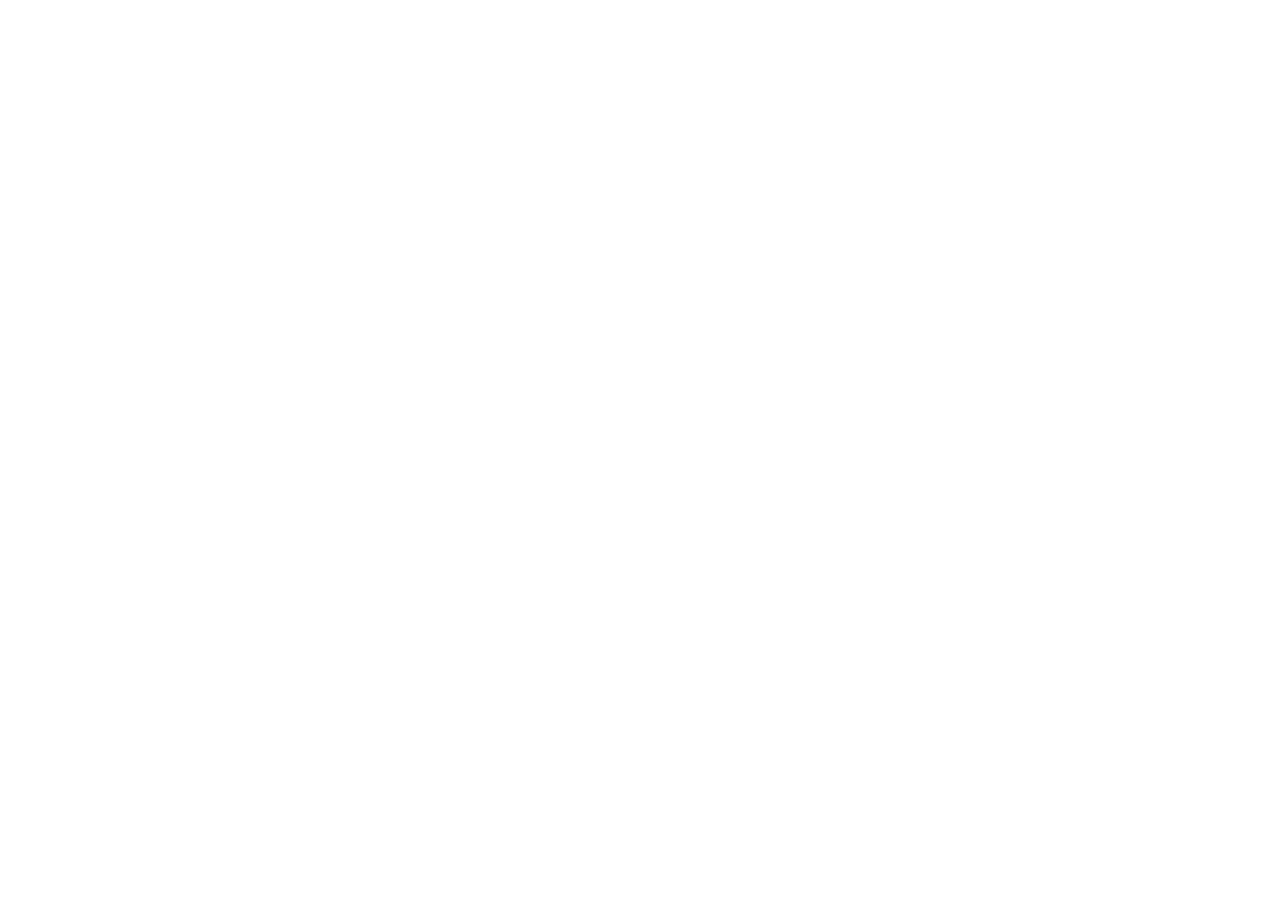
==== index.html @ 3d9cb460 "criei a pagina principal" ====
<!DOCTYPE html>
<html lang="pt-br">
<head>
    <meta charset="UTF-8">
    <meta name="viewport" content="width=device-width, initial-scale=1.0">
    <link rel="shortcut icon" href="favicon.ico" type="image/x-icon">
    <title>Projeto de Redes Sociais</title>
</head>
<body>
    
</body>
</html>
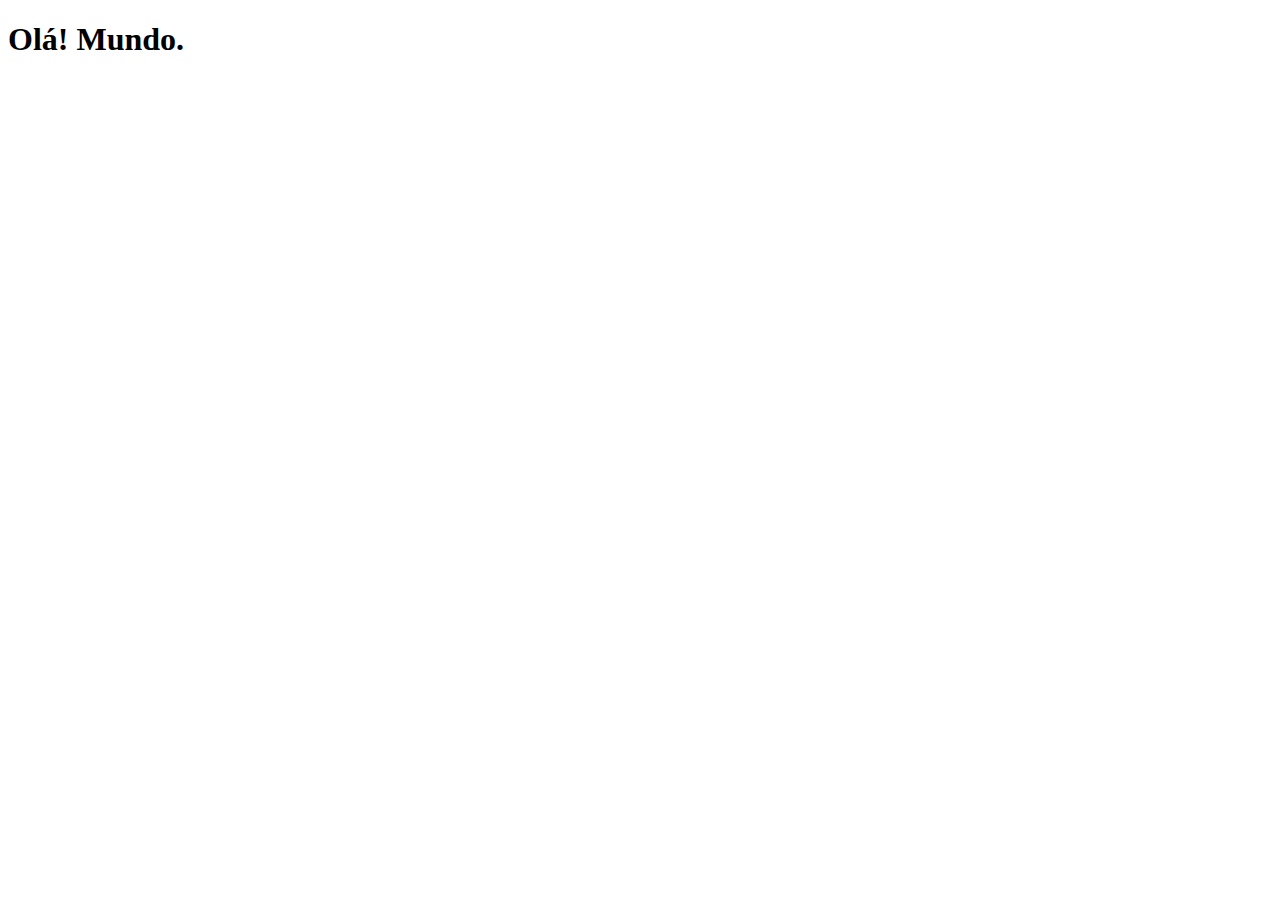
==== commit c5f01963: "teste" ====
--- a/index.html
+++ b/index.html
@@ -7,6 +7,6 @@
     <title>Projeto de Redes Sociais</title>
 </head>
 <body>
-    
+    <h1>Olá! Mundo.</h1>
 </body>
 </html>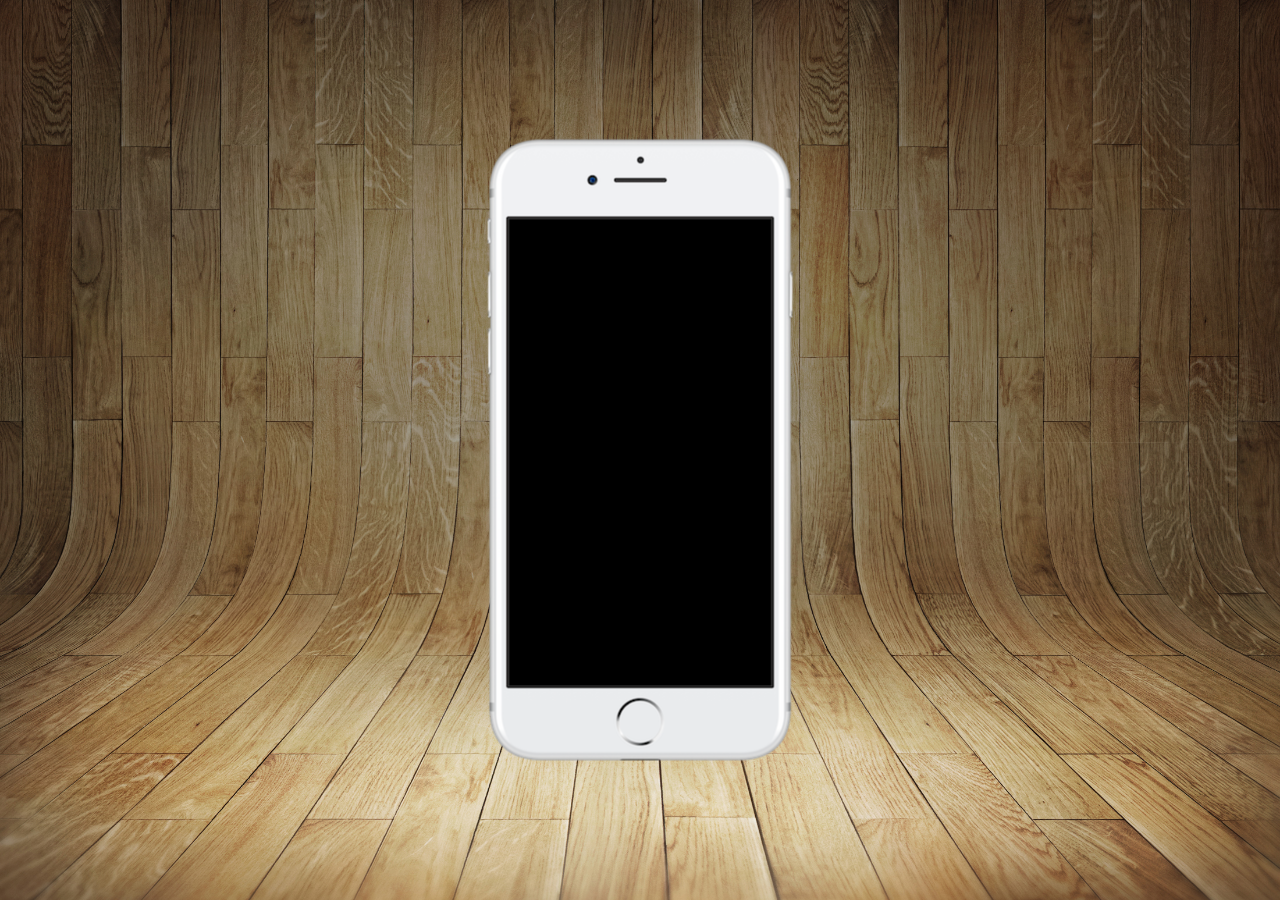
==== commit 1af10b24: "primeira imagem incluida" ====
--- a/index.html
+++ b/index.html
@@ -4,9 +4,17 @@
     <meta charset="UTF-8">
     <meta name="viewport" content="width=device-width, initial-scale=1.0">
     <link rel="shortcut icon" href="favicon.ico" type="image/x-icon">
+    <link rel="stylesheet" href="estilos/style.css">
     <title>Projeto de Redes Sociais</title>
 </head>
 <body>
-    <h1>Olá! Mundo.</h1>
+    <main>
+        <section id="telefone">
+
+        </section>
+        <section id="redes-sociais">
+
+        </section>
+    </main>
 </body>
 </html>--- a/estilos/style.css
+++ b/estilos/style.css
@@ -0,0 +1,35 @@
+@charset "UTF-8";
+
+* {
+    margin: 0px;
+    padding: 0px;
+    font-family: Arial, Helvetica, sans-serif;
+}
+
+html, body {
+    height: 100vh;
+    width: 100vw;
+    background-color: black;
+}
+
+body {
+    background: url(../imagens/fundo-madeira.jpg) no-repeat top center;
+    background-size: cover;
+    background-attachment: fixed;
+}
+
+main {
+    position: relative;
+    height: 100vh;
+}
+
+section#telefone {
+    position: absolute;
+    top: 50%;
+    left: 50%;
+    transform: translate(-50%, -50%);
+    height: 627px;
+    width: 311px;
+    background: url(../imagens/frame-iphone.png) no-repeat;
+
+}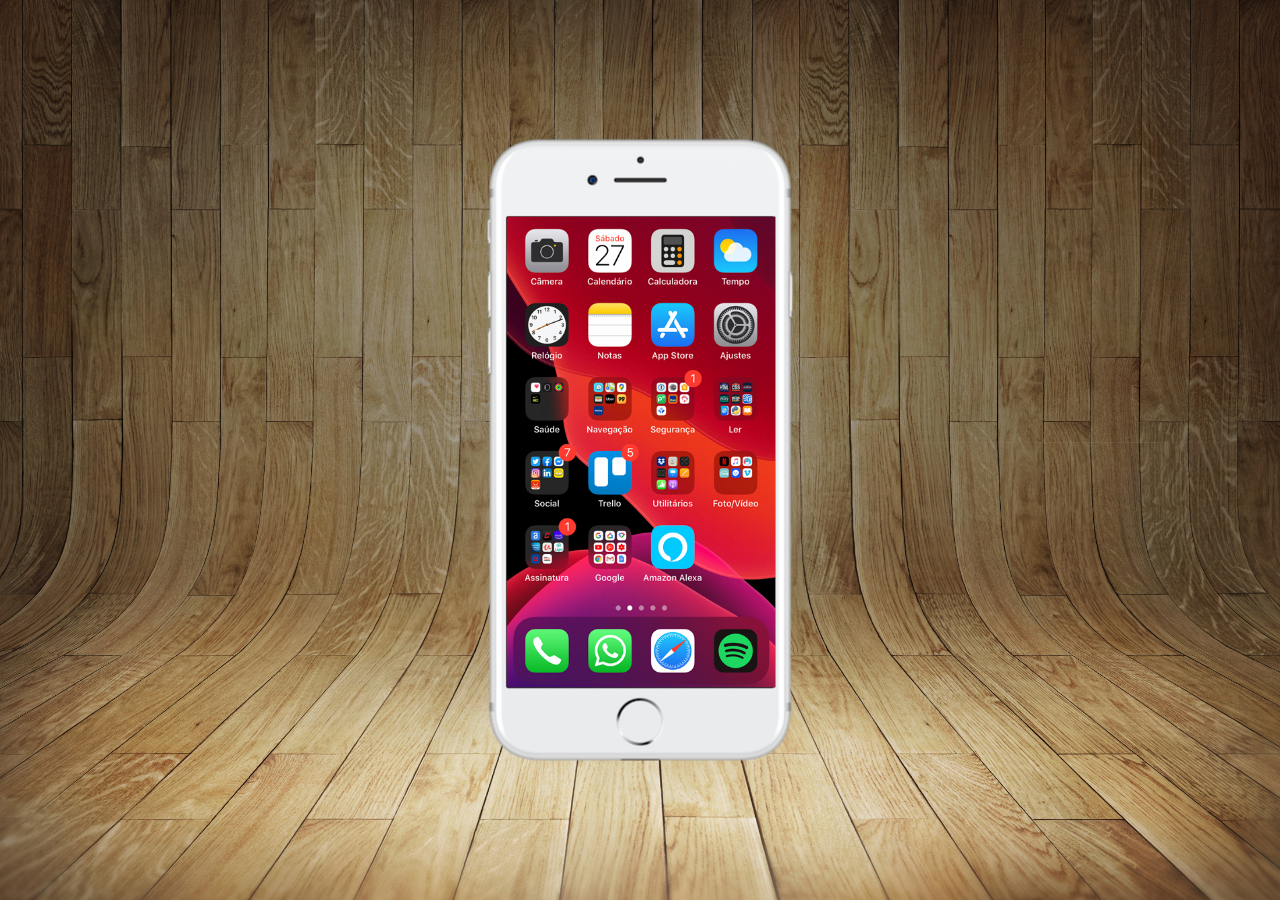
==== commit 9f205c81: "criei a tela de iframe" ====
--- a/index.html
+++ b/index.html
@@ -10,7 +10,7 @@
 <body>
     <main>
         <section id="telefone">
-
+            <iframe src="home.html" name="tela" id="tela" frameborder="0"></iframe>
         </section>
         <section id="redes-sociais">
 
--- a/estilos/style.css
+++ b/estilos/style.css
@@ -31,5 +31,12 @@
     height: 627px;
     width: 311px;
     background: url(../imagens/frame-iphone.png) no-repeat;
+}
 
+iframe#tela {
+    position: relative;
+    top: 80px;
+    left: 22px;
+    width: 269px;
+    height: 471px;
 }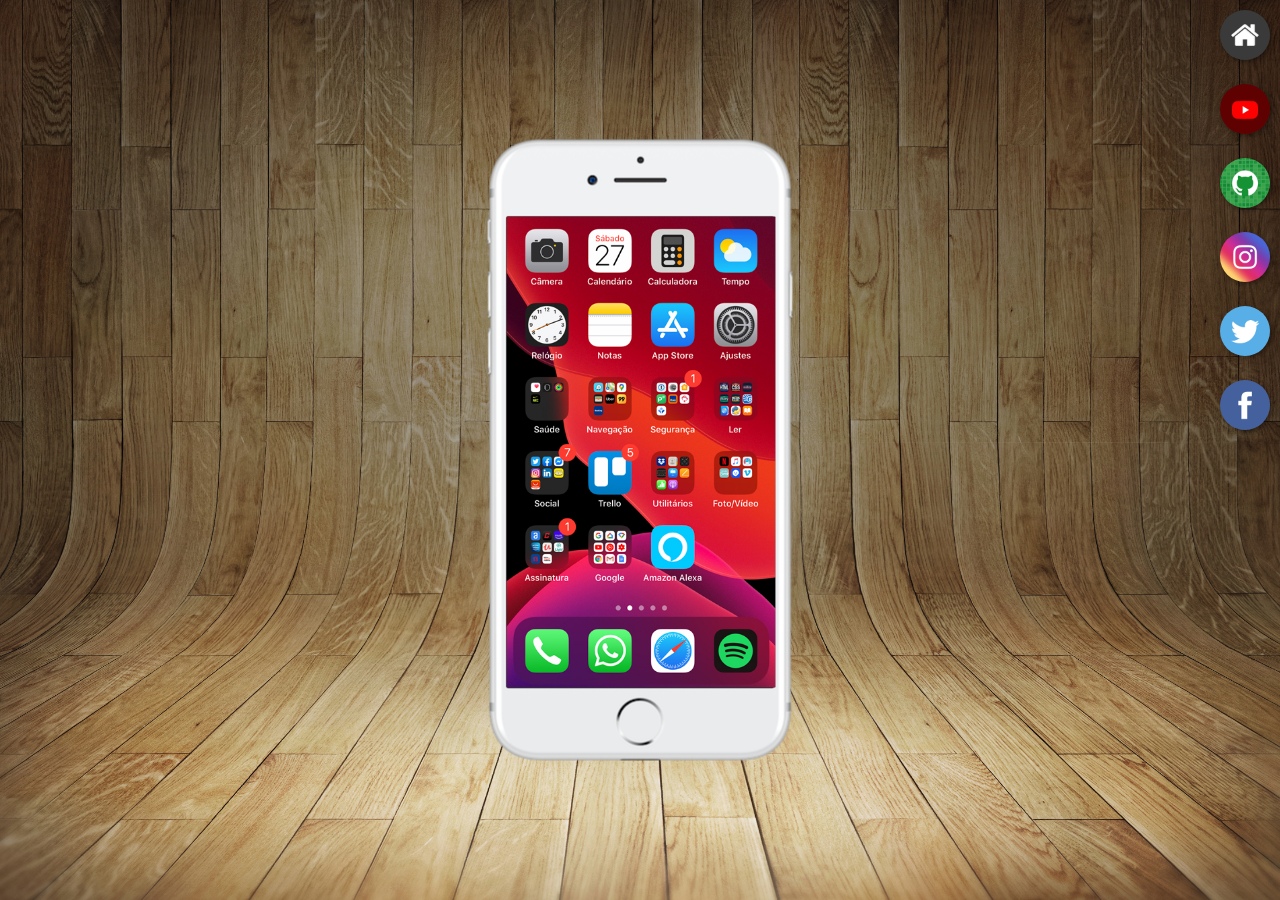
==== commit cc59d10d: "coloquei botoes laterais" ====
--- a/index.html
+++ b/index.html
@@ -13,7 +13,12 @@
             <iframe src="home.html" name="tela" id="tela" frameborder="0"></iframe>
         </section>
         <section id="redes-sociais">
-
+            <a href="#" target="tela"><img src="imagens/logo-home.jpg" alt="Home"></a><br>
+            <a href="#" target="tela"><img src="imagens/logo-youtube.jpg" alt="Youtube"></a><br>
+            <a href="#" target="tela"><img src="imagens/logo-github.jpg" alt="Github"></a><br>
+            <a href="#" target="tela"><img src="imagens/logo-instagram.jpg" alt="instagram"></a><br>
+            <a href="#" target="tela"><img src="imagens/logo-twitter.jpg" alt="Twitter"></a><br>
+            <a href="#" target="tela"><img src="imagens/logo-facebook.jpg" alt="Facebook"></a>
         </section>
     </main>
 </body>
--- a/estilos/style.css
+++ b/estilos/style.css
@@ -39,4 +39,23 @@
     left: 22px;
     width: 269px;
     height: 471px;
+}
+
+section#redes-sociais {
+    text-align: right;
+}
+
+section#redes-sociais img {
+    width: 50px;
+    margin: 10px;
+    border-radius: 50%;
+    box-shadow: 2px 2px 5px rgba(0, 0, 0, 0.404);
+    box-sizing: border-box;
+}
+section#redes-sociais img:hover {
+    border: 2px solid white;
+    transform: translate(-3px, -3px);
+    box-shadow: 5px 5px 10px rgba(0, 0, 0, 0.637);
+    transition: transform .3s, border 1s;
+    
 }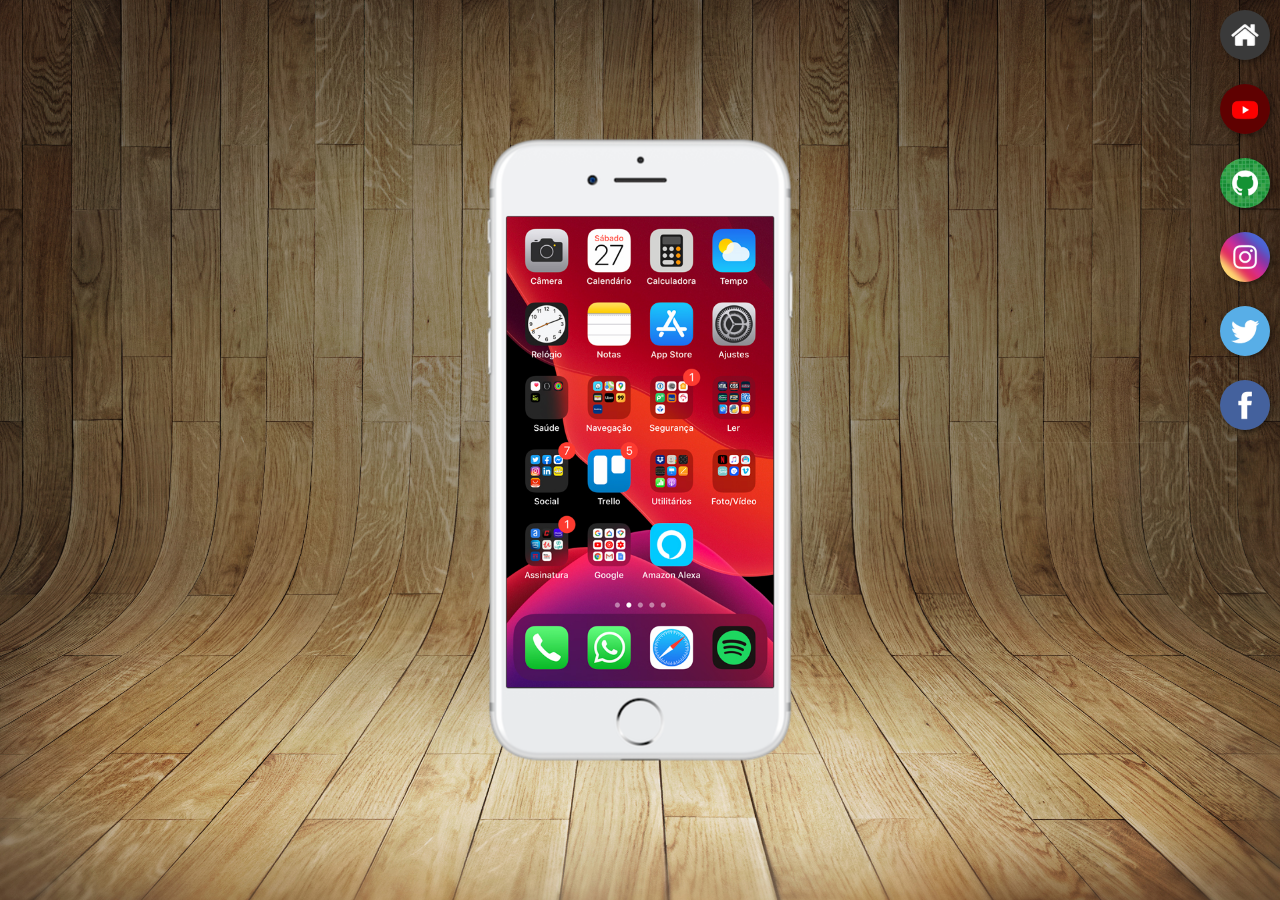
==== commit 0727b2f5: "criei os acessos as redes sociais" ====
--- a/index.html
+++ b/index.html
@@ -13,12 +13,12 @@
             <iframe src="home.html" name="tela" id="tela" frameborder="0"></iframe>
         </section>
         <section id="redes-sociais">
-            <a href="#" target="tela"><img src="imagens/logo-home.jpg" alt="Home"></a><br>
-            <a href="#" target="tela"><img src="imagens/logo-youtube.jpg" alt="Youtube"></a><br>
-            <a href="#" target="tela"><img src="imagens/logo-github.jpg" alt="Github"></a><br>
-            <a href="#" target="tela"><img src="imagens/logo-instagram.jpg" alt="instagram"></a><br>
-            <a href="#" target="tela"><img src="imagens/logo-twitter.jpg" alt="Twitter"></a><br>
-            <a href="#" target="tela"><img src="imagens/logo-facebook.jpg" alt="Facebook"></a>
+            <a href="home.html" target="tela"><img src="imagens/logo-home.jpg" alt="Home"></a><br>
+            <a href="youtube.html" target="tela"><img src="imagens/logo-youtube.jpg" alt="Youtube"></a><br>
+            <a href="github.html" target="tela"><img src="imagens/logo-github.jpg" alt="Github"></a><br>
+            <a href="instagram.html" target="tela"><img src="imagens/logo-instagram.jpg" alt="instagram"></a><br>
+            <a href="twitter.html" target="tela"><img src="imagens/logo-twitter.jpg" alt="Twitter"></a><br>
+            <a href="facebook.html" target="tela"><img src="imagens/logo-facebook.jpg" alt="Facebook"></a>
         </section>
     </main>
 </body>
--- a/estilos/style.css
+++ b/estilos/style.css
@@ -37,7 +37,7 @@
     position: relative;
     top: 80px;
     left: 22px;
-    width: 269px;
+    width: 267px;
     height: 471px;
 }
 
@@ -53,9 +53,8 @@
     box-sizing: border-box;
 }
 section#redes-sociais img:hover {
-    border: 2px solid white;
     transform: translate(-3px, -3px);
     box-shadow: 5px 5px 10px rgba(0, 0, 0, 0.637);
-    transition: transform .3s, border 1s;
+    transition: transform .3s;
     
 }